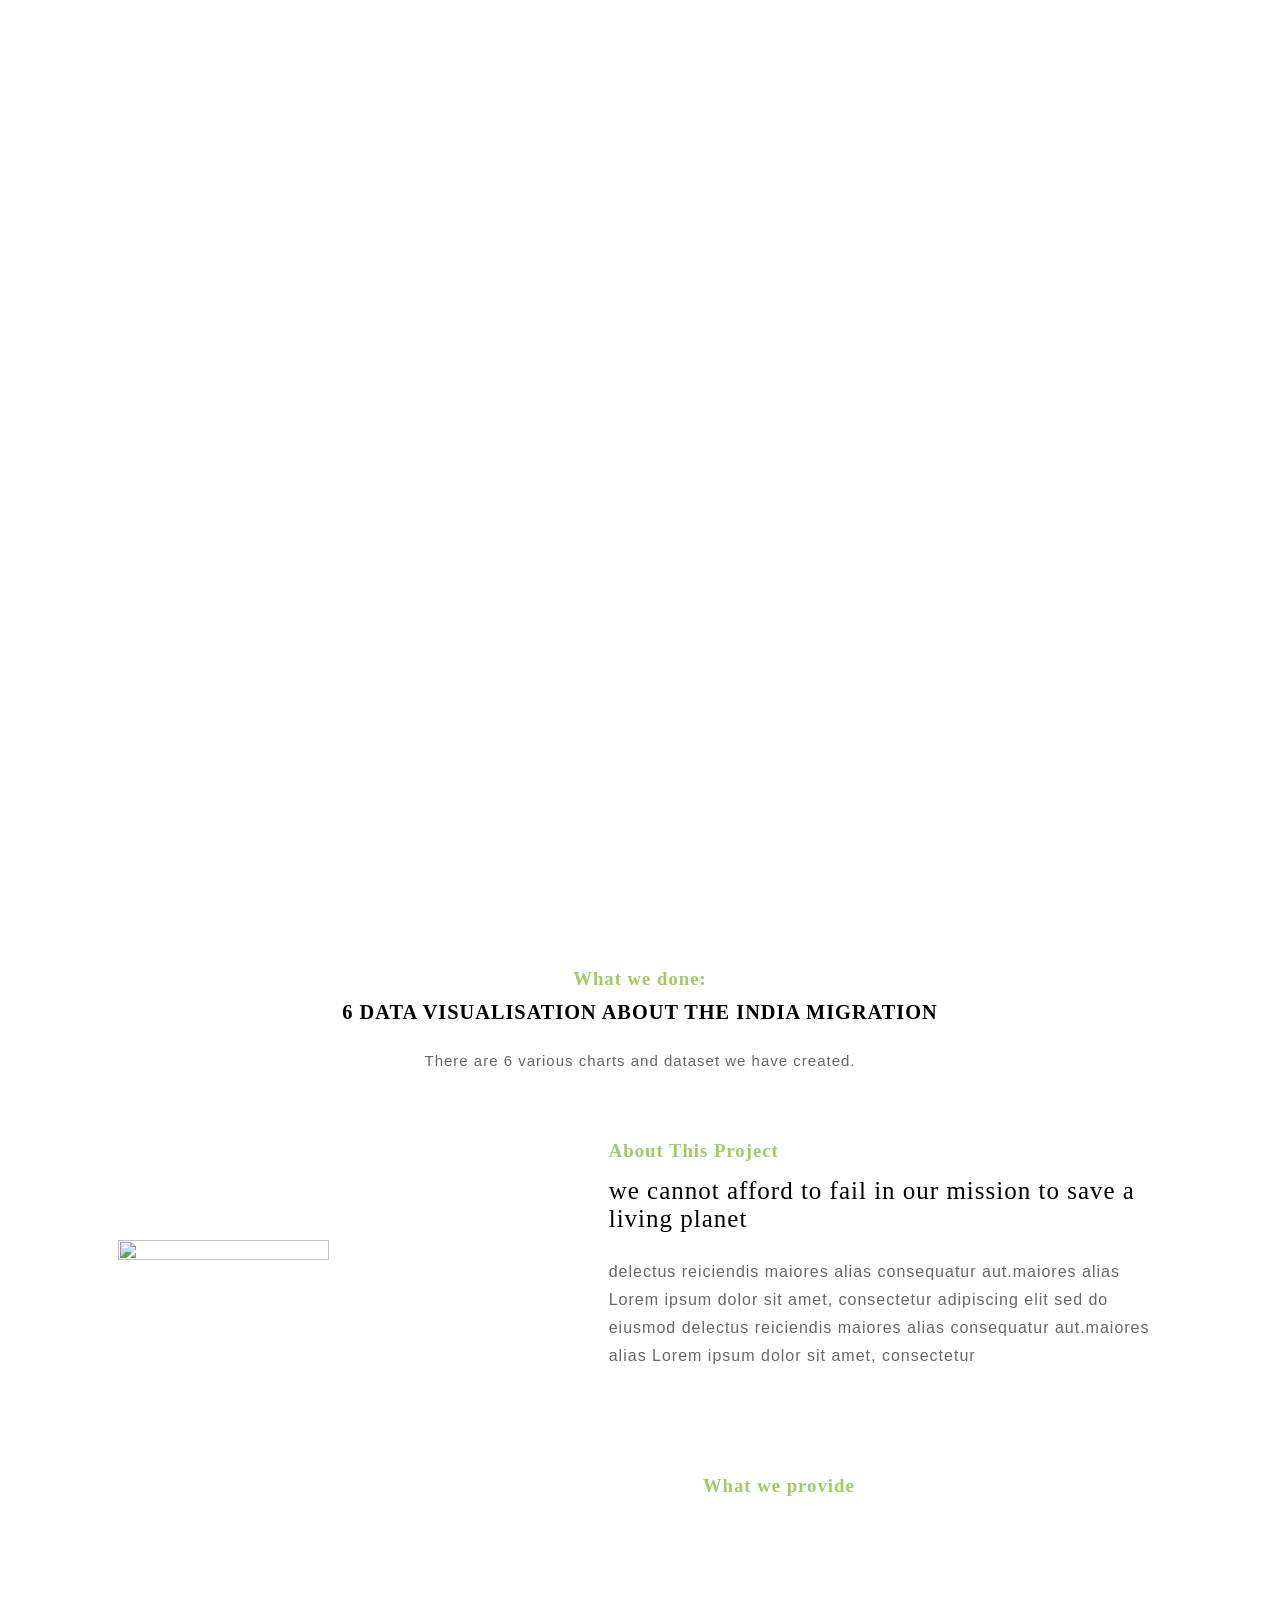
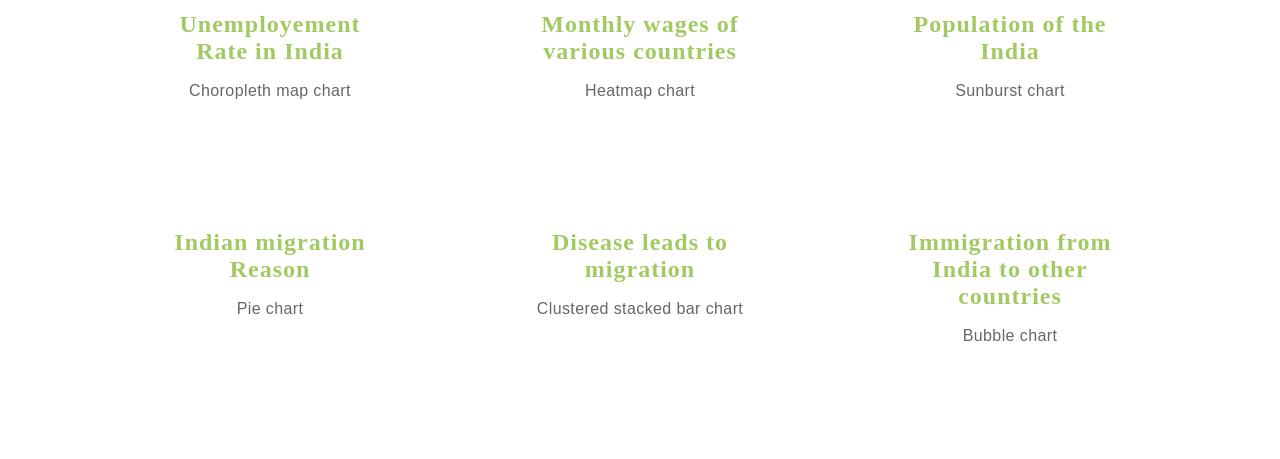
==== Index.html @ 46a3a418 "edit" ====
<!DOCTYPE html>
<head>
    <meta charset="utf-8">
    <link rel="stylesheet" href="landing.css" />
  </head>
<body>
    <div class="container">
        <div class="content">
            <h3>Migration of India</h3>
            <h1>Data Visualisation of the India</h1>
            <!--<p>Lorem ipsum dolor sit amet consectetur adipiscing elit, sed do eiusmod tempor
                incididunt utadipiscing
                elit sed do eiusmod tempor incididunt Lorem</p>

            
            <button class='btn-white '>About Us</button>
            <button class="btn-green">Join Us</button>
            -->

        </div>


    </div>
    <div class="context textcenter ">

        <h3 class="textgreen">What we done:</h3>
        <h2>6 DATA VISUALISATION ABOUT THE INDIA MIGRATION</h2>
        <p>There are 6 various charts and dataset we have created.</p>

    </div>

    <div class="container2">
        <div class="fern">
            <img src="https://raw.githubusercontent.com/Nis-chal/web-dev/main/images/ab1.jpg" alt="">

        </div>


        <div class="context2">

            <div class="ferncontext">
                <h3 class="textgreen">About This Project</h3>
                <h3 class="lightertext">we cannot afford to fail in our mission to save a living planet</h3>
                <p>delectus reiciendis maiores alias consequatur aut.maiores alias Lorem ipsum dolor sit amet,
                    consectetur
                    adipiscing elit sed do eiusmod delectus reiciendis maiores alias consequatur aut.maiores alias Lorem
                    ipsum
                    dolor sit amet, consectetur</p>

            </div>
            <!--
            <div class="progressbars">

                <div class="progress-status">
                    <div class="ninty">
                        <div class="progress blue">
                            <div class="progress-left">
                                <div class="progress-value">90%</div>
                            </div>
                            <div class="progress-right">
                            </div>
                        </div>
                        <h4>Save Planets</h4>
                    </div>

                </div>



                <div class="progress-status-green">
                    <div class="eighty">
                        <div class="progress-green">
                            <div class="progress-left-green">
                                <div class="progress-value-green">80%</div>
                            </div>
                            <div class="progress-right-green"></div>
                        </div>
                        <h4>Save Planets</h4>
                    </div>

                </div>





                <div class="progress-status-golden">
                    <div class="seventyfive">
                        <div class="progress-golden">
                            <div class="progress-left-golden">
                                <div class="progress-value golden">75%</div>
                            </div>
                            <div class="progress-right-golden"></div>
                        </div>
                        <h4>Save Planets</h4>
                    </div>
                </div>

            </div>
            -->
        </div>
    </div>


    <!-- forest forest forest forest forest forestforestforestforestforestforestforest-->




    <div class="forest">

        <div class="forest__context">
            <div class="forest--text">
                <div class="forest__paragraph">
                    <p>Lorem ipsum dolor sit amet, consectetur adipiscing elit, sed do eiusmod tempor incididunt ut
                        labore
                    </p>
                </div>
                <div class="forest__heading">
                    <h3>What we provide</h3>
                    <h1>Data Visualisation</h1>
                </div>
            </div>
        </div>

        <div class="forest--boxes">

            <a href="choropleth_map.html" class="box" >
                <span><i class="fab fa-pagelines"></i></span>
                <h2>Unemployement Rate in India</h2>
                <p>Choropleth map chart</p>
            </a>

            <a href="heatmap.html" class="box">
                 <span><i class="fa-solid fa-paw"></i></span>
                <h2>Monthly wages of various countries</h2>
                <p>Heatmap chart</p>
            </a>

            <div class="box">
                <span><i class="fas fa-tree"></i></span>
                <h2>Population of the India</h2>
                <p>Sunburst chart</p>
            </div>

            <div class="box">
                <span><i class="fas fa-tint"></i></span>
                <h2>Indian migration Reason</h2>
                <p>Pie chart</p>
            </div>

            <div class="box">
                <span><i class="fab fa-envira"></i></span>
                <h2>Disease leads to migration</h2>
                <p>Clustered stacked bar chart</p>
            </div>


            <div class="box">
                <span><i class="far fa-snowflake"></i></span>
                <h2>Immigration from India to other countries</h2>
                <p>Bubble chart</p>
            </div>


        </div>
    </div>


</body>
---- landing.css ----
/* 'Playfair Display',serif;   'Open Sans', sans-serif; */

/* #a3c962 */
*,
*::before,
*::after {
  margin: 0;
  padding: 0;
  box-sizing: border-box;

  text-decoration: none;
  list-style: none;
}

h1,
h2,
h3,
h4,
h5,
h6 {
  margin: 0;
  padding: 0;
  letter-spacing: 1px;
  font-family: "Playfair Display", serif;
}
body{
  width:100vw;
  overflow: hidden;
  overflow-y:scroll;
  font-family: "Open Sans", sans-serif;
}

.container {
  display: inline-block;
  background: url(https://images.unsplash.com/photo-1511497584788-876760111969?ixlib=rb-4.0.3&ixid=M3wxMjA3fDB8MHxwaG90by1wYWdlfHx8fGVufDB8fHx8fA%3D%3D&auto=format&fit=crop&w=1332&q=80)
    no-repeat;
  background-size: cover;

  background-origin: border-box;
  min-height: 100vh;
  margin-bottom: 70px;

  /* background-clip: content-box; */

  color: white;

  display: block;
}

.container2 {
  width: 100%;
  height: auto;
  margin-bottom: 50px;
} 

#navbar{
  width:100%;
}
.nav-logo {
  display: flex;
  justify-content: space-between;
  padding: 13px 4px 13px 4px;
}

.nav-logo button {
  margin-right: 20px;
}
#navbar {
  padding-top: 15px;
}

#navbar ul {
  display: none;
}

#navbar ul li a {
  color: #fff;
  font-weight: bold;
}

button {
  background-color: #a3c962;
  color: white;
  cursor: pointer;
  border: none;
  padding: 8px 20px;
  font-size: 15px;

  border-radius: 500px;
}

.nav-logo h1 a {
  margin-left: 20px;
  font-size: 27px;
  color: white;
  font-family: "Open Sans", sans-serif;
  display: initial;
  font-weight: bold;
  font-size: clamp(0.7rem, 0.5rem + 2vw, 27px);
  
}

.content {
  display: block;

  margin: 0 auto;

  text-align: center;

  position: relative;
  top: 20vh;
  padding-inline:10vw;
}

.content h1 {
  margin-top: 30px;
  margin-bottom: 0px;
  font-size: 70px;
}

.content h3 {
  font-size: 50px;
  color: #fff;
  letter-spacing: 2px;
  font-weight: lighter;
}

.content p {
  color: #dadada;
    font-size: clamp(0.7rem, 0.5rem + 2vw, 16px);

  text-shadow: 2px 2px 8px #000;
  line-height: 30px;
  margin-bottom: 20px;
  text-align: inherit;
}

.content .btn-white {
  background-color: #fff;
  color: #a3c962;
  margin-right: 8px;
  margin-bottom: 95px;
    font-size: clamp(0.5rem, 0.5rem + 1vw, 16px);
  
  padding: 0.5em 1.8em;
}

.content .btn-green {
  border-style: unset;
  color: #fff;
  border: 1px solid #fff;
    font-size: clamp(0.5rem, 0.5rem + 1vw, 16px);
  
   padding: 0.5em 1.8em;

}

.content .btn-green:hover,
.content .btn-white:hover {
  background-color: #000;
  color: #fff;
  border: 1px solid #fff;
}

.center {
  justify-content: center;
  align-content: center;
  align-items: center;
}
.textcenter {
  text-align: center;
}
.textgreen {
  color: #a3c962 !important;
}
.context {
  line-height: 1.1rem;
}
.context h2 {
  margin-top: 1rem;
  margin-bottom: 1rem;
  font-size: 1.27rem;
  font-weight: 550;
}
.context p {
  font-size: 15px;
  color: #676662;
  letter-spacing: 1px;
  padding: 10px 0px;
  line-height: 28px;
  margin-bottom: 20px;
}
.context2 {
  display: block;

  width: 100%;
}
.fern {
  display: flex;

  width: 100%;
  justify-content: center;
}

.ferncontext {
  margin-top: 5%;
  margin-left: 3%;
}

.ferncontext h3 {
  margin-bottom: 15px;
}
.lightertext {
  font-weight: 100;
  font-size: 25px;
}
.ferncontext p {
  font-size: 1rem;
  color: #676662;
  letter-spacing: 1px;
  padding: 10px 0px;
  line-height: 28px;
  margin-bottom: 20px;
}

.progressbars {
  display: block;
}

.ninty {
  text-align: center;
  padding-bottom: 18px;
}

.eighty {
  padding-bottom: 18px;

  text-align: center;
}
.seventyfive {
  text-align: center;
}

.ninty h4,
.eighty h4,
.seventyfive h4 {
  margin-top: 1rem;
}

/* forest forest forest forest forest forest  */

.forest {
  background: url(https://raw.githubusercontent.com/Nis-chal/web-dev/main/images/s1.jpg);
  padding-bottom: 4%;
}
.forest--text {
  display: block;

  text-align: center;
  padding: 10px;
}
.forest--text {
  color: #fff;
}

.forest__heading > h3 {
  color: #a3c962;
}

.forest__heading > h1 {
  color: #fff;
  font-weight: lighter;
}
.forest__paragraph > p {
  line-height: 30px;
  font-weight: lighter;
}

.box {
  display: block;
  text-align: center;
  background: #fff;
  margin: 3%;
  padding: 5%;
  color: #a3c962;
}

.box:hover {
  background: #a3c962;
  border: solid #fff 3px;
  color: #fff;
}

.box span > i {
  font-size: 1.6rem;
}
.box > p {
  letter-spacing: 0.4px;
  line-height: 32px;
  color: #676662;
}
.box > h2 {
  padding: 10px;
}

/* about about about about about */

.about {
  padding-bottom: 4%;
}

.about--text {
  display: block;

  text-align: center;
  padding: 10px;
  color: #fff;
}

.about__heading > h3 {
  color: #a3c962;
}

.about__heading > h1 {
  color: #000;
  font-weight: lighter;
}

.about__paragraph > p {
  line-height: 30px;
  font-weight: lighter;
  color: #676662;
}

.about__container {
  display: flex;
  margin: 15px;
  gap: 5%;
}

.about--imgcolumn1 {
  width: 45.5%;
}
.about__innerimage {
  width: 100%;
}

.about__outerimage {
  width: 100%;
}

.about--imgcolumn2 {
  width: 45.5%;
}

.about--imgcolumn2 span > img {
  width: 100%;
}

.about__imgrow2 {
  width: 100%;
  font-size: 0;
  margin-bottom: 0.5rem;
}

@media screen and (min-width: 540px) {
  .ferncontext {
    width: 79%;
  }
  .progressbars {
    display: flex;
    justify-content: space-around;
  }
  /* forest forest forest  */
  .forest--boxes {
    width: 100%;
    display: flex;
    flex-wrap: wrap;
    margin: 0 auto;

    justify-content: center;
  }

  .box {
    width: 40%;
    padding: 4%;

    margin: 10px;
  }
  /* about about about about about*/
}

@media screen and (min-width: 1000px) {
  .container {
    width: 100vw;
    height: 100vh;
  }

  .nav-logo button {
    display: none;
  }

  #navbar {
    display: flex;
    align-items: center;
    justify-content: space-between;
  }
  #navbar ul {
    display: flex;
    margin-right: 3rem;
  }
  #navbar ul li {
    padding: 0 1rem;
  }

  .context2 {
    display: block;
    width: 58.85%;
  }
  .progressbars {
    width: 67%;
  }

  .container2 {
    display: flex;
    align-items: center;
  }
  .fern {
    width: 50%;

    height: max-content;
  }
  .fern img {
    margin-right: auto;
    margin-left: auto;
    width: 60%;
    height: 100%;
    object-fit: cover;
  }

  /* forest forest forest forest forest forest */

  .forest {
    height: 100%;
  }
  .forest--text {
    display: flex;
    align-items: center;
    padding-top: 25px;
  }
  .forest__paragraph > p {
    font-size: 14px;
    letter-spacing: 0.5px;
  }
  .forest__paragraph {
    text-align: end;
    width: 35%;
    margin-right: 25px;
    margin-left: 14%;
  }

  .forest--boxes {
    width: 90%;
    display: flex;
    flex-wrap: wrap;
    margin: 0 auto;

    justify-content: center;
  }

  .box {
    width: 350px;
    margin: 10px;
  }
}

/* about media about media about media about media about media about media about media */

@media screen and (min-width: 700px) {
  .about__container {
    margin-left: 10%;
    margin-right: 10%;
  }

  .about--imgcolumn1 {
    width: 100%;
    margin-left: 5%;
  }
  .about__imgrow1 {
    display: flex;
    width: 100%;
  }

  .about--imgcolumn2 {
    width: 100%;
  }
  .about__imgrow2 {
    display: flex;
    width: 100%;
    justify-content: space-between;
  }

  .about--imgcolumn2 span > img {
    width: 100%;
  }
}
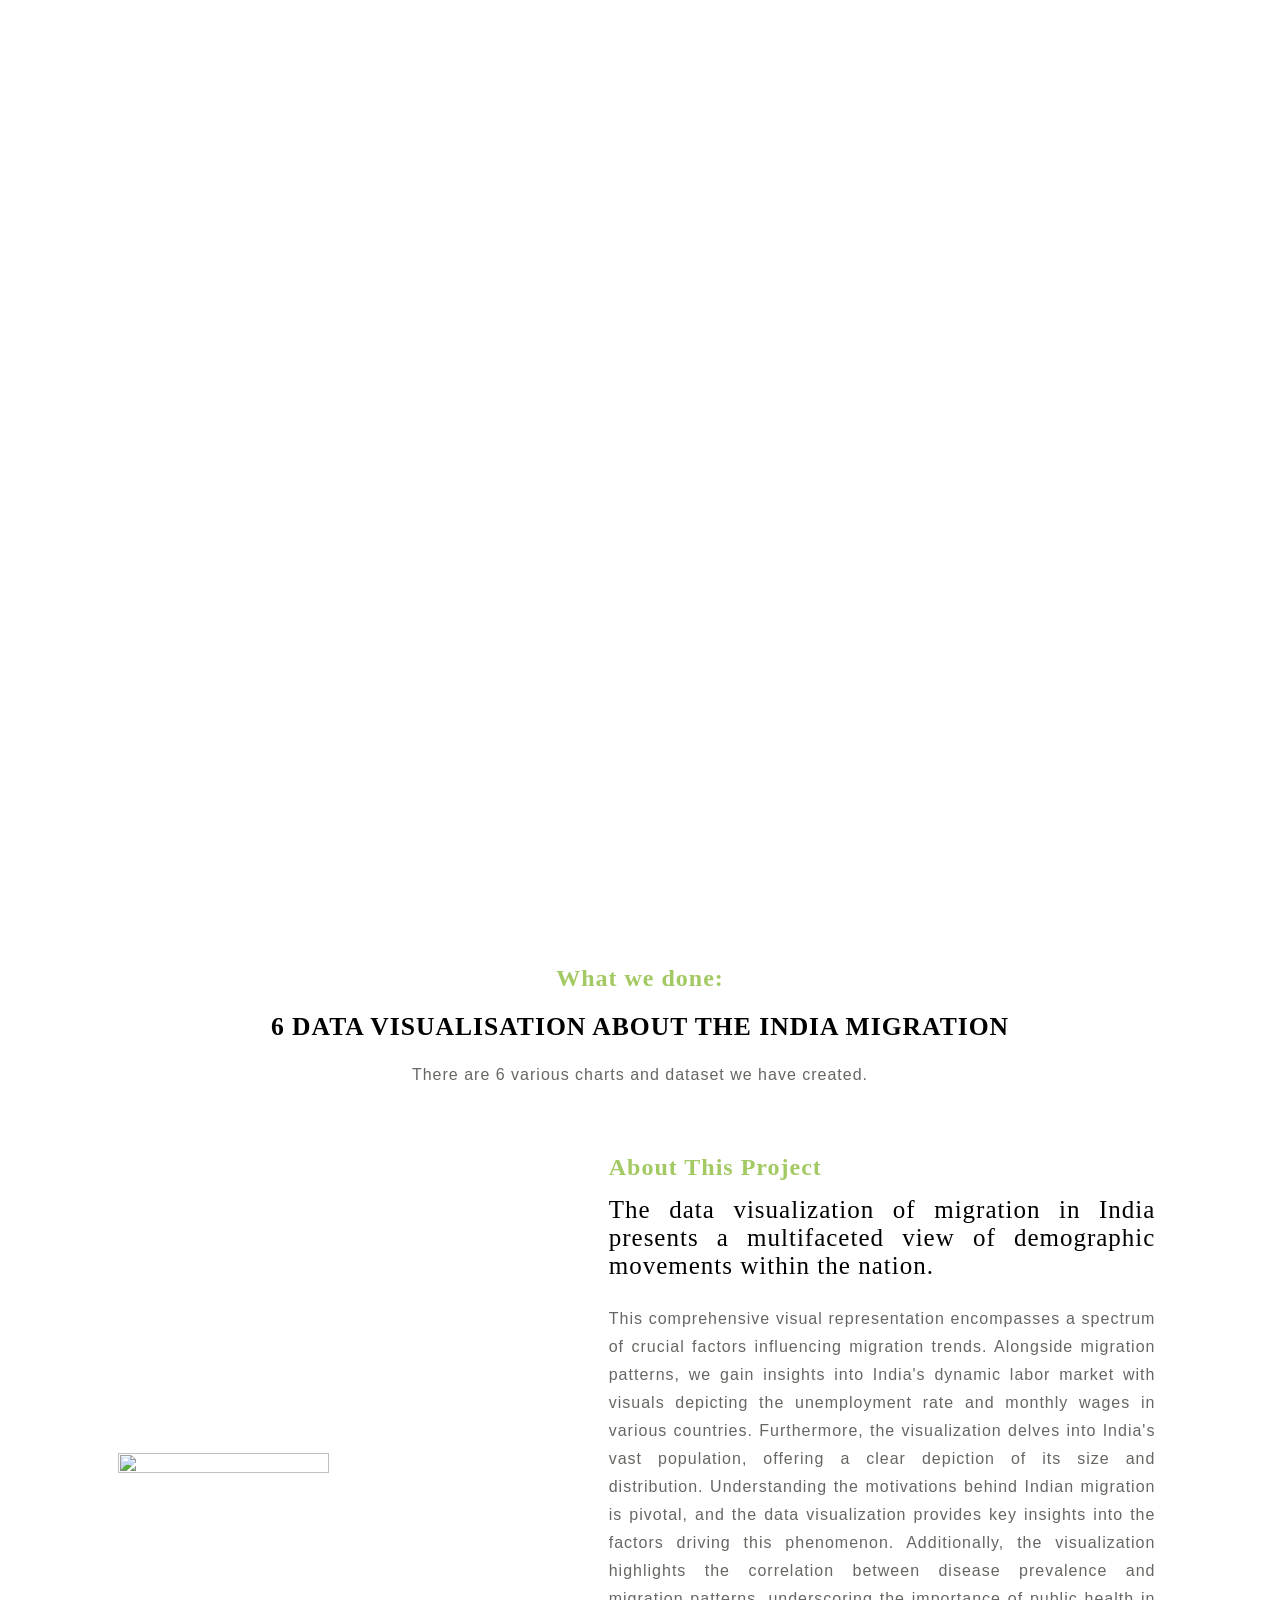
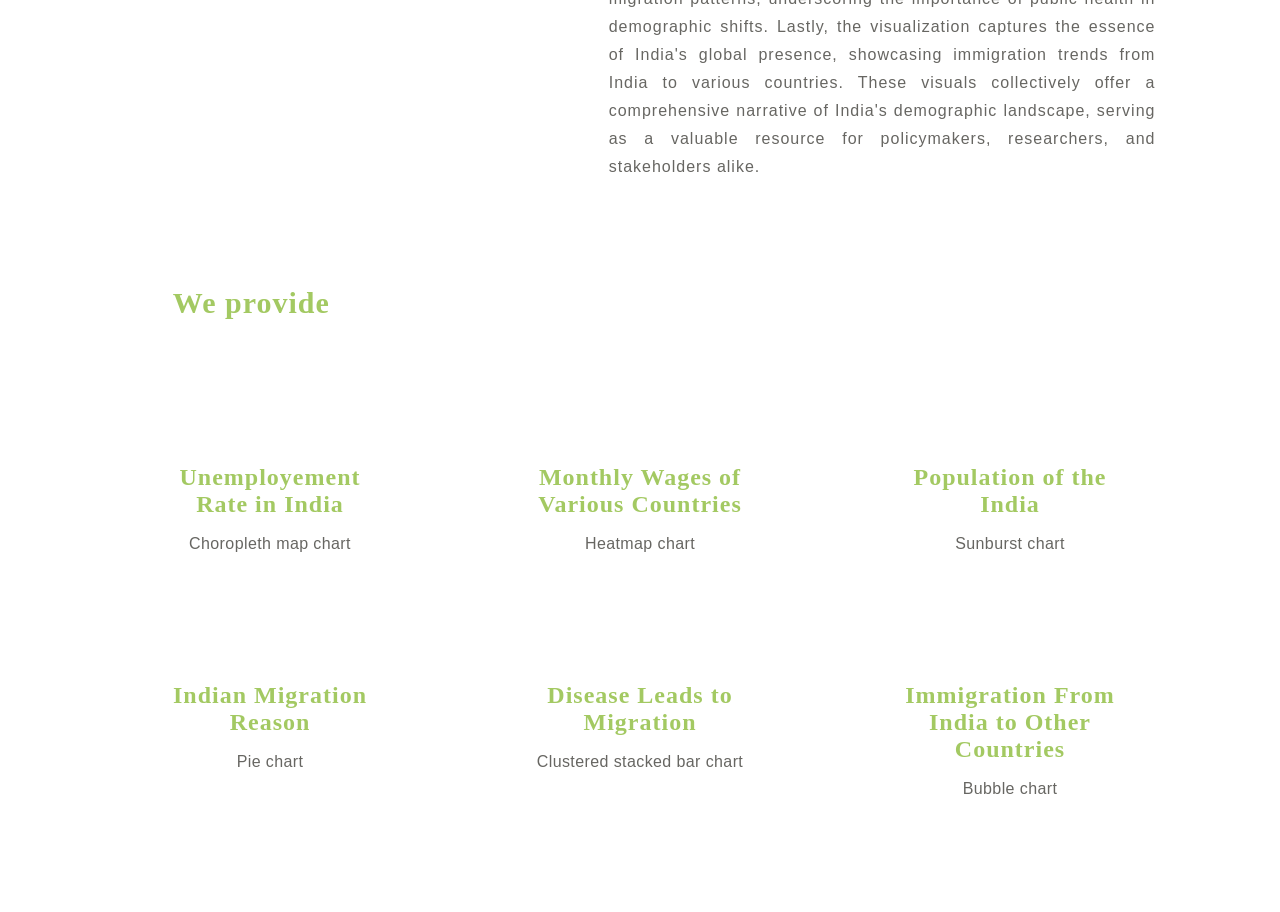
==== commit db0ed11c: "landing page done" ====
--- a/Index.html
+++ b/Index.html
@@ -31,7 +31,7 @@
 
     <div class="container2">
         <div class="fern">
-            <img src="https://raw.githubusercontent.com/Nis-chal/web-dev/main/images/ab1.jpg" alt="">
+            <img src="https://images.pexels.com/photos/2802403/pexels-photo-2802403.jpeg?cs=srgb&dl=pexels-lucky-trips-2802403.jpg&fm=jpg" alt="">
 
         </div>
 
@@ -40,12 +40,16 @@
 
             <div class="ferncontext">
                 <h3 class="textgreen">About This Project</h3>
-                <h3 class="lightertext">we cannot afford to fail in our mission to save a living planet</h3>
-                <p>delectus reiciendis maiores alias consequatur aut.maiores alias Lorem ipsum dolor sit amet,
-                    consectetur
-                    adipiscing elit sed do eiusmod delectus reiciendis maiores alias consequatur aut.maiores alias Lorem
-                    ipsum
-                    dolor sit amet, consectetur</p>
+                <h3 class="lightertext">The data visualization of migration in India presents a multifaceted view of demographic movements within the nation. </h3>
+                <p>This comprehensive visual representation encompasses a spectrum of crucial factors influencing migration trends. 
+                    Alongside migration patterns, we gain insights into India's dynamic labor market with visuals depicting the unemployment rate and monthly 
+                    wages in various countries. Furthermore, the visualization delves into India's vast population, offering a clear depiction of its size 
+                    and distribution. Understanding the motivations behind Indian migration is pivotal, and the data visualization provides key insights into 
+                    the factors driving this phenomenon. Additionally, the visualization highlights the correlation between disease prevalence and migration 
+                    patterns, underscoring the importance of public health in demographic shifts. Lastly, the visualization captures the essence of India's 
+                    global presence, showcasing immigration trends from India to various countries. These visuals collectively offer a comprehensive narrative of 
+                    India's demographic landscape, serving as a valuable resource for policymakers, researchers, and stakeholders alike.
+                </p>
 
             </div>
             <!--
@@ -111,14 +115,10 @@
 
         <div class="forest__context">
             <div class="forest--text">
-                <div class="forest__paragraph">
-                    <p>Lorem ipsum dolor sit amet, consectetur adipiscing elit, sed do eiusmod tempor incididunt ut
-                        labore
-                    </p>
-                </div>
+                
                 <div class="forest__heading">
-                    <h3>What we provide</h3>
-                    <h1>Data Visualisation</h1>
+                    <h3>We provide</h3>
+                    <h1>Data Visualisations</h1>
                 </div>
             </div>
         </div>
@@ -133,7 +133,7 @@
 
             <a href="heatmap.html" class="box">
                  <span><i class="fa-solid fa-paw"></i></span>
-                <h2>Monthly wages of various countries</h2>
+                <h2>Monthly Wages of Various Countries</h2>
                 <p>Heatmap chart</p>
             </a>
 
@@ -145,20 +145,20 @@
 
             <div class="box">
                 <span><i class="fas fa-tint"></i></span>
-                <h2>Indian migration Reason</h2>
+                <h2>Indian Migration Reason</h2>
                 <p>Pie chart</p>
             </div>
 
             <div class="box">
                 <span><i class="fab fa-envira"></i></span>
-                <h2>Disease leads to migration</h2>
+                <h2>Disease Leads to Migration</h2>
                 <p>Clustered stacked bar chart</p>
             </div>
 
 
             <div class="box">
                 <span><i class="far fa-snowflake"></i></span>
-                <h2>Immigration from India to other countries</h2>
+                <h2>Immigration From India to Other Countries</h2>
                 <p>Bubble chart</p>
             </div>
 
--- a/landing.css
+++ b/landing.css
@@ -172,6 +172,8 @@
 }
 .textgreen {
   color: #a3c962 !important;
+  font-size: 1.5rem;
+  margin-bottom: 30px;
 }
 .context {
   line-height: 1.1rem;
@@ -179,11 +181,11 @@
 .context h2 {
   margin-top: 1rem;
   margin-bottom: 1rem;
-  font-size: 1.27rem;
+  font-size: 1.6rem;
   font-weight: 550;
 }
 .context p {
-  font-size: 15px;
+  font-size: 16px;
   color: #676662;
   letter-spacing: 1px;
   padding: 10px 0px;
@@ -192,7 +194,6 @@
 }
 .context2 {
   display: block;
-
   width: 100%;
 }
 .fern {
@@ -213,6 +214,7 @@
 .lightertext {
   font-weight: 100;
   font-size: 25px;
+  text-align: justify;
 }
 .ferncontext p {
   font-size: 1rem;
@@ -221,6 +223,7 @@
   padding: 10px 0px;
   line-height: 28px;
   margin-bottom: 20px;
+  text-align: justify;
 }
 
 .progressbars {
@@ -254,27 +257,36 @@
   padding-bottom: 4%;
 }
 .forest--text {
-  display: block;
-
-  text-align: center;
-  padding: 10px;
+  width: 100%;
 }
 .forest--text {
   color: #fff;
+}
+
+.forest__context {
+  width: 73%;
+  height: auto;
+  margin: auto;
+  margin-bottom: 20px;
+}
+
+
+.forest__heading {
+  
 }
 
 .forest__heading > h3 {
   color: #a3c962;
+  font-size: 30px;
 }
 
 .forest__heading > h1 {
   color: #fff;
   font-weight: lighter;
-}
-.forest__paragraph > p {
-  line-height: 30px;
-  font-weight: lighter;
-}
+  font-size: 50px;
+  
+}
+
 
 .box {
   display: block;
